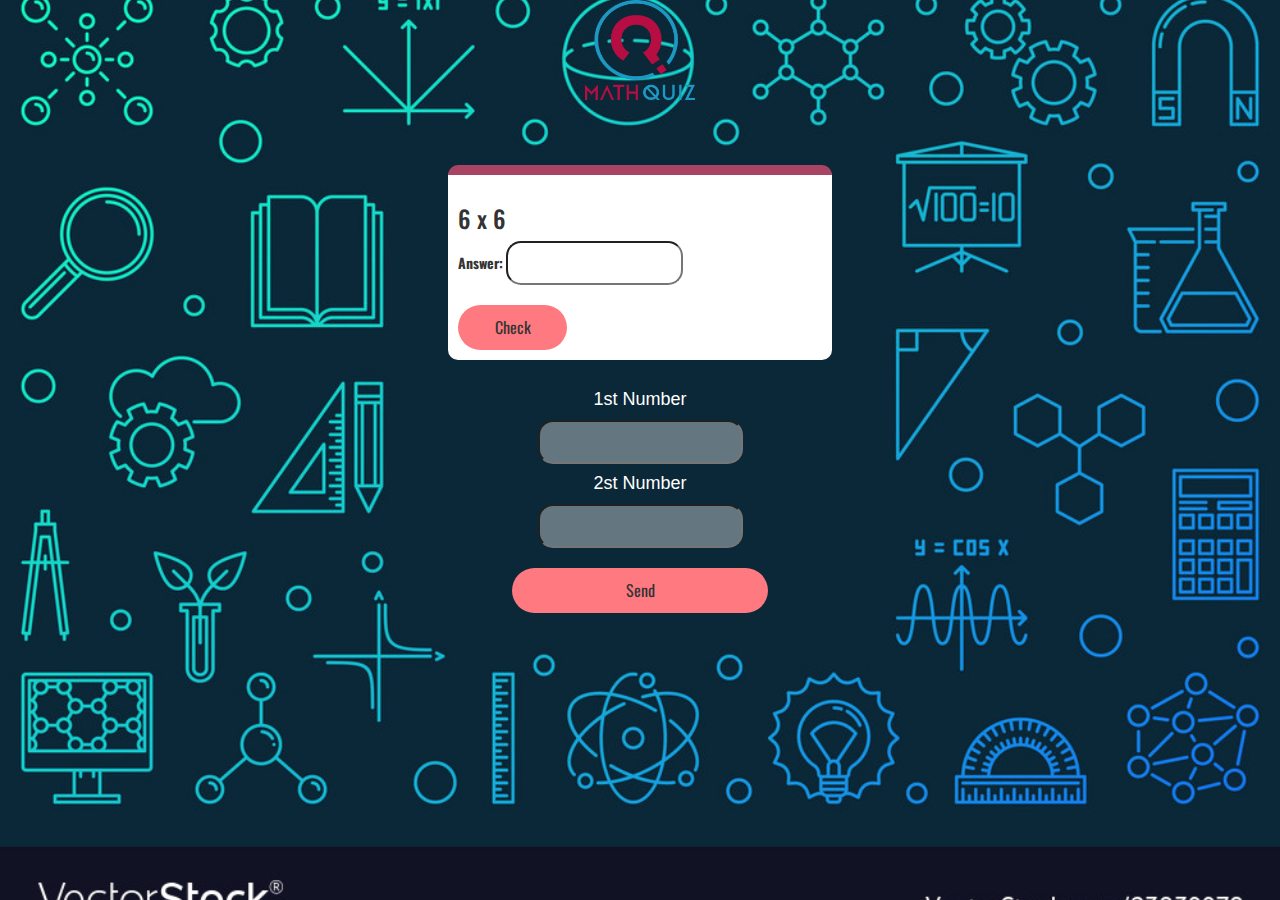
==== quiz.html @ f1cbb022 "Add files via upload" ====
<html>
<head>
	<title>Math Quiz</title>

<meta name="viewport" content="width=device-width, initial-scale=1">
<link rel="stylesheet" href="https://maxcdn.bootstrapcdn.com/bootstrap/3.4.0/css/bootstrap.min.css">
<script src="https://ajax.googleapis.com/ajax/libs/jquery/3.4.1/jquery.min.js"></script>
<script src="https://maxcdn.bootstrapcdn.com/bootstrap/3.4.0/js/bootstrap.min.js"></script>

<link rel="stylesheet" type="text/css" href="vd.css">

<link rel="preconnect" href="https://fonts.googleapis.com">
<link rel="preconnect" href="https://fonts.gstatic.com" crossorigin>
<link href="https://fonts.googleapis.com/css2?family=Oswald:wght@400;500;600&display=swap" rel="stylesheet">

<script src="quiz.js"></script>
</head>
<body>
<center>
	
    <img src="logo.png" width="110px" height="100px">
	<br><br>

	<h4 id="player1_name" style="color: white;"></h4> <span id="player1_score" style="color: white;"></span>
	<h4 id="player2_name" style="color: white;"></h4> <span id="player2_score" style="color: white;"></span>
	<br><br>

	<div id="output" class="col-lg-6" style="width: 30%;">
	<h3 id="question">6 x 6</h3>
	<label>Answer:</label> <input type="text" id="answer">
	<br>
	<br>
	<button id="Check">Check</button>
	</div>
	<br>

	<h4 style="color: white;">1st Number</h4>
	<input type="text">
	<br>
	<h4 style="color: white;">2st Number</h4>
	<input type="text">
	<br><br>

	<button id="send" style="width: 20%;">Send</button>

</center>
</body>
</html>
---- vd.css ----
body
{
	background-image: url("background3.jpg");
    background-position: center;
    background-size: cover;
}

div
{
		background: rgba(213, 166, 166, 0.447);
		padding: 5px;
		float: none;
		border-radius: 15px;
		font-family: 'Oswald', sans-serif;
		width: 30%;
}


#player1_name , #player2_name
{
	display: inline-block;
	margin-left: 20px;
	
}
#word
{
	width: 60%;
}
#word_display
{
	letter-spacing: 5px;
}
#output
{
background: white;
border-radius: 10px;
border-top: 10px solid #AA4465;
padding: 10px;
float: none;
text-align: left;
}
input
{
	display: inline-block;
	
	background: rgba(255, 255, 255, 0.363);
		padding: 10px;
		float: none;
		border-radius: 15px;
		;
		
}
button
{
	border-radius: 50px;
	background-color: rgb(255, 121, 128);
	border: 0cm;
	height: 5%;
	text-align: center;
	text-decoration: solid;
	width: 30%;
	font-size: medium;
	font-family: 'Oswald', sans-serif;
}
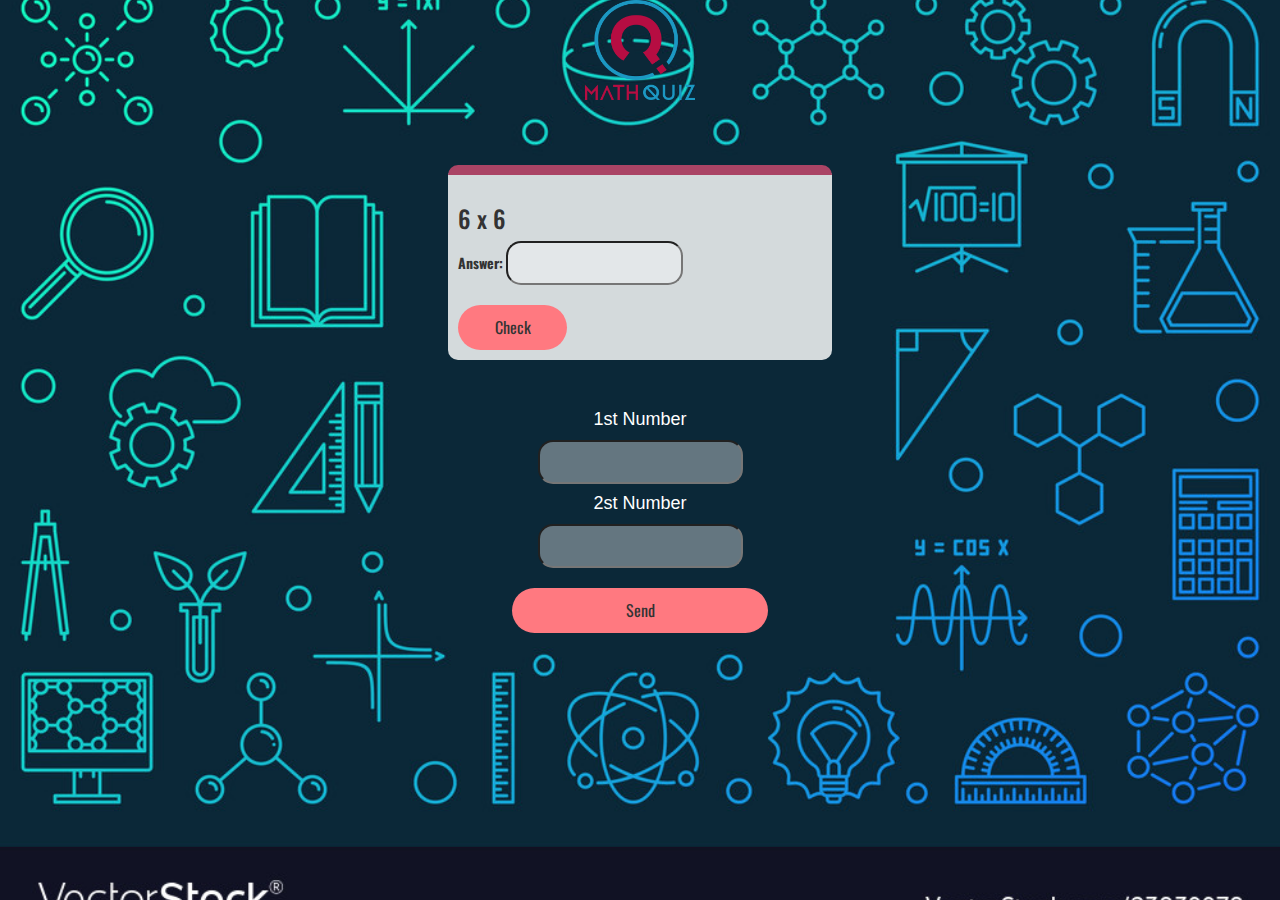
==== commit 104b1136: "Add files via upload" ====
--- a/quiz.html
+++ b/quiz.html
@@ -25,14 +25,14 @@
 	<h4 id="player2_name" style="color: white;"></h4> <span id="player2_score" style="color: white;"></span>
 	<br><br>
 
-	<div id="output" class="col-lg-6" style="width: 30%;">
+	<div id="output"  style="width: 30%;">
 	<h3 id="question">6 x 6</h3>
 	<label>Answer:</label> <input type="text" id="answer">
 	<br>
 	<br>
 	<button id="Check">Check</button>
 	</div>
-	<br>
+	<br><br>
 
 	<h4 style="color: white;">1st Number</h4>
 	<input type="text">
--- a/vd.css
+++ b/vd.css
@@ -7,7 +7,7 @@
 
 div
 {
-		background: rgba(213, 166, 166, 0.447);
+		background: rgba(213, 166, 166, 0.614);
 		padding: 5px;
 		float: none;
 		border-radius: 15px;
@@ -32,7 +32,7 @@
 }
 #output
 {
-background: white;
+background: rgba(255, 255, 255, 0.829);
 border-radius: 10px;
 border-top: 10px solid #AA4465;
 padding: 10px;
@@ -41,13 +41,11 @@
 }
 input
 {
-	display: inline-block;
-	
-	background: rgba(255, 255, 255, 0.363);
+	    display: inline-block;
+	    background: rgba(255, 255, 255, 0.363);
 		padding: 10px;
 		float: none;
 		border-radius: 15px;
-		;
 		
 }
 button
@@ -62,3 +60,8 @@
 	font-size: medium;
 	font-family: 'Oswald', sans-serif;
 }
+
+#wee
+{
+	width: 600px
+}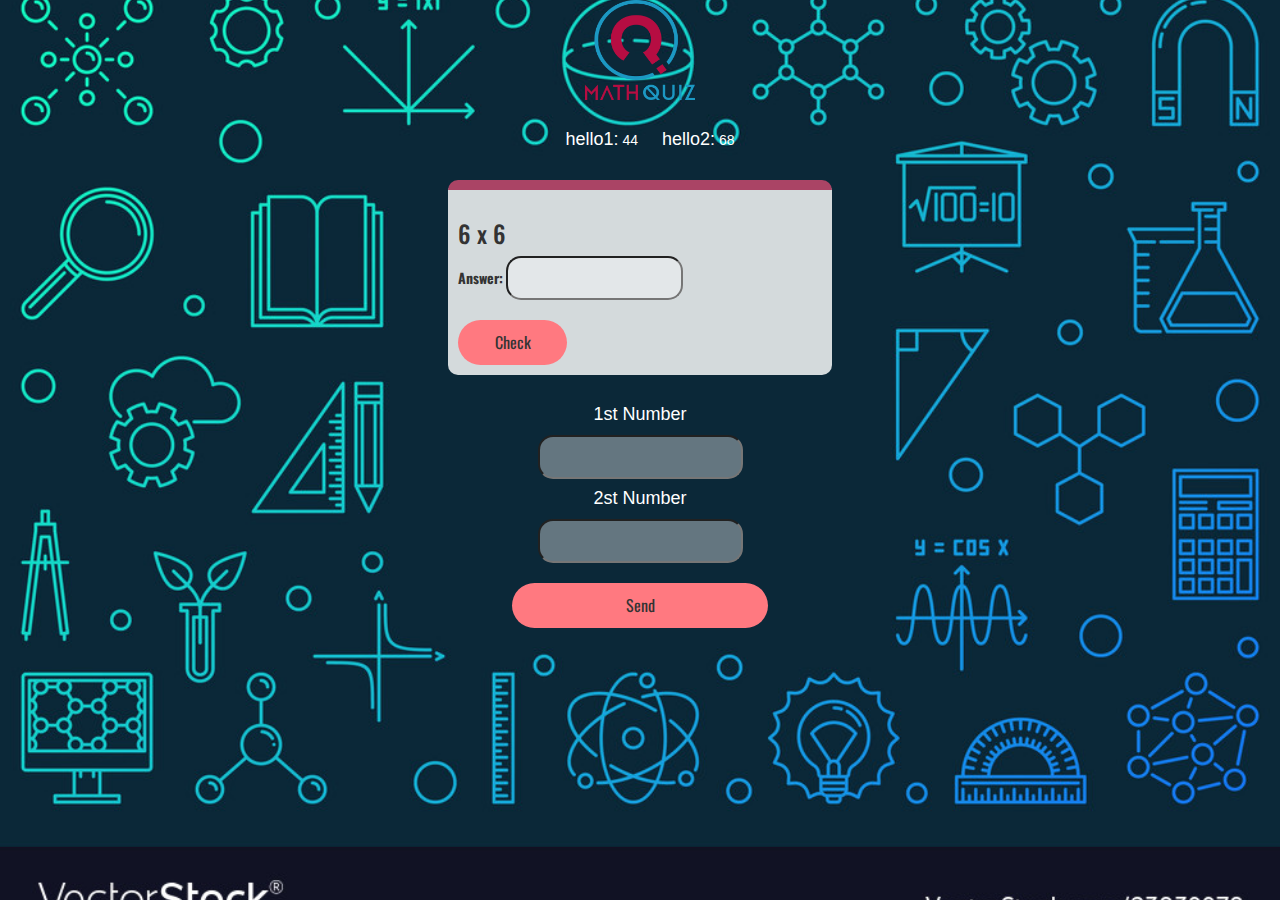
==== commit 4537e999: "Add files via upload" ====
--- a/quiz.html
+++ b/quiz.html
@@ -21,8 +21,8 @@
     <img src="logo.png" width="110px" height="100px">
 	<br><br>
 
-	<h4 id="player1_name" style="color: white;"></h4> <span id="player1_score" style="color: white;"></span>
-	<h4 id="player2_name" style="color: white;"></h4> <span id="player2_score" style="color: white;"></span>
+	<h4 id="player1_name" style="color: white;">hello1:</h4> <span id="player1_score" style="color: white;">44</span>
+	<h4 id="player2_name" style="color: white;">hello2:</h4> <span id="player2_score" style="color: white;">68</span>
 	<br><br>
 
 	<div id="output"  style="width: 30%;">
@@ -32,7 +32,7 @@
 	<br>
 	<button id="Check">Check</button>
 	</div>
-	<br><br>
+	<br>
 
 	<h4 style="color: white;">1st Number</h4>
 	<input type="text">
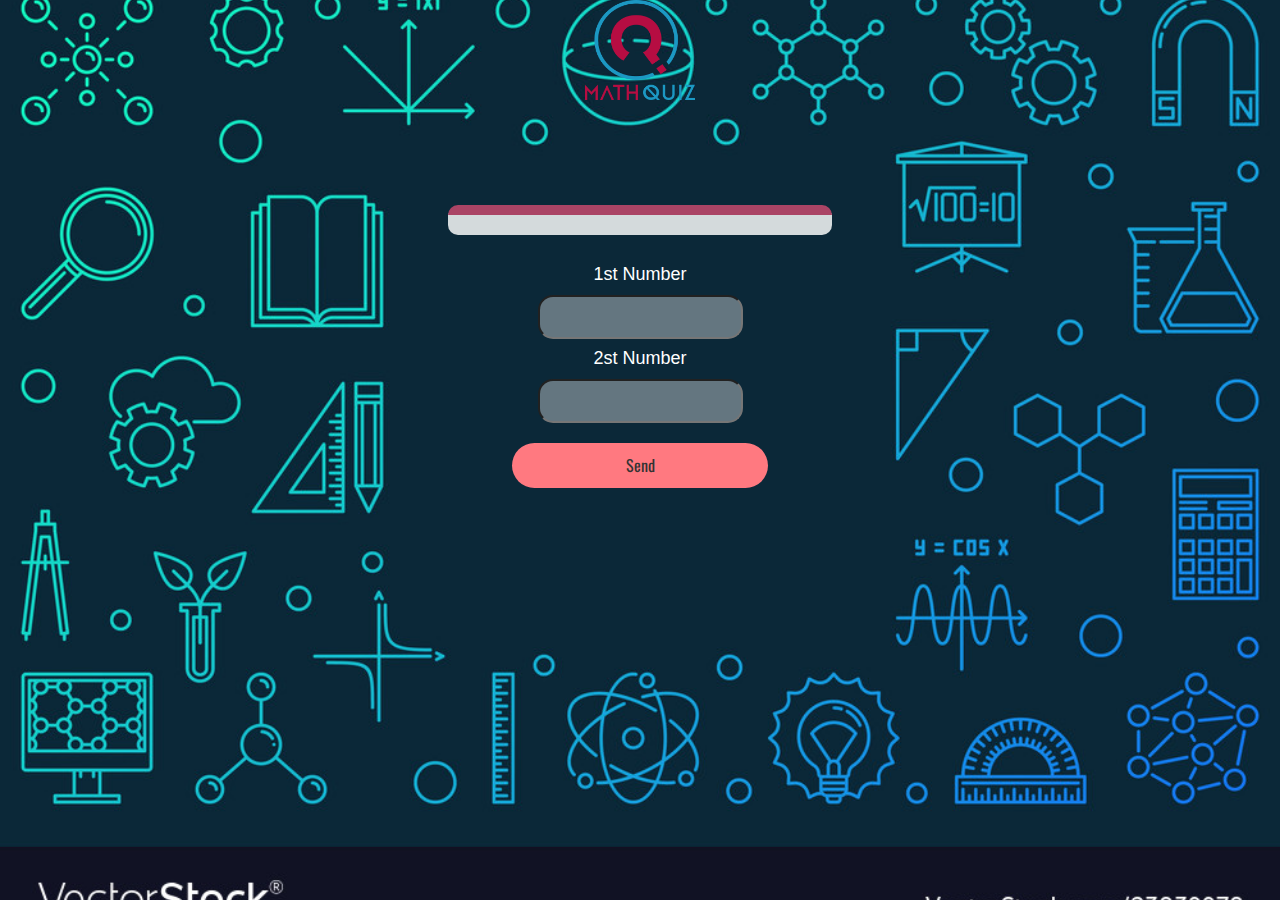
==== commit 388d4269: "Add files via upload" ====
--- a/quiz.html
+++ b/quiz.html
@@ -21,27 +21,28 @@
     <img src="logo.png" width="110px" height="100px">
 	<br><br>
 
-	<h4 id="player1_name" style="color: white;">hello1:</h4> <span id="player1_score" style="color: white;">44</span>
-	<h4 id="player2_name" style="color: white;">hello2:</h4> <span id="player2_score" style="color: white;">68</span>
+	<h4 id="player1_name" style="color: white;"></h4> <span id="player1_score" style="color: white;"></span>
+	<h4 id="player2_name" style="color: white;"></h4> <span id="player2_score" style="color: white;"></span>
+	<br>
+<span id="turn" style="color: white;">
+	
+</span>
+<br>
+<br>
+	
+	<br>
+<div id="output" style="width: 30%;">
+
+</div>
+<br>
+	<h4 style="color: white;">1st Number</h4>
+	<input type="text" id="number1">
+	<br>
+	<h4 style="color: white;">2st Number</h4>
+	<input type="text" id="number2">
 	<br><br>
 
-	<div id="output"  style="width: 30%;">
-	<h3 id="question">6 x 6</h3>
-	<label>Answer:</label> <input type="text" id="answer">
-	<br>
-	<br>
-	<button id="Check">Check</button>
-	</div>
-	<br>
-
-	<h4 style="color: white;">1st Number</h4>
-	<input type="text">
-	<br>
-	<h4 style="color: white;">2st Number</h4>
-	<input type="text">
-	<br><br>
-
-	<button id="send" style="width: 20%;">Send</button>
+	<button id="send" style="width: 20%;" onclick="send()">Send</button>
 
 </center>
 </body>
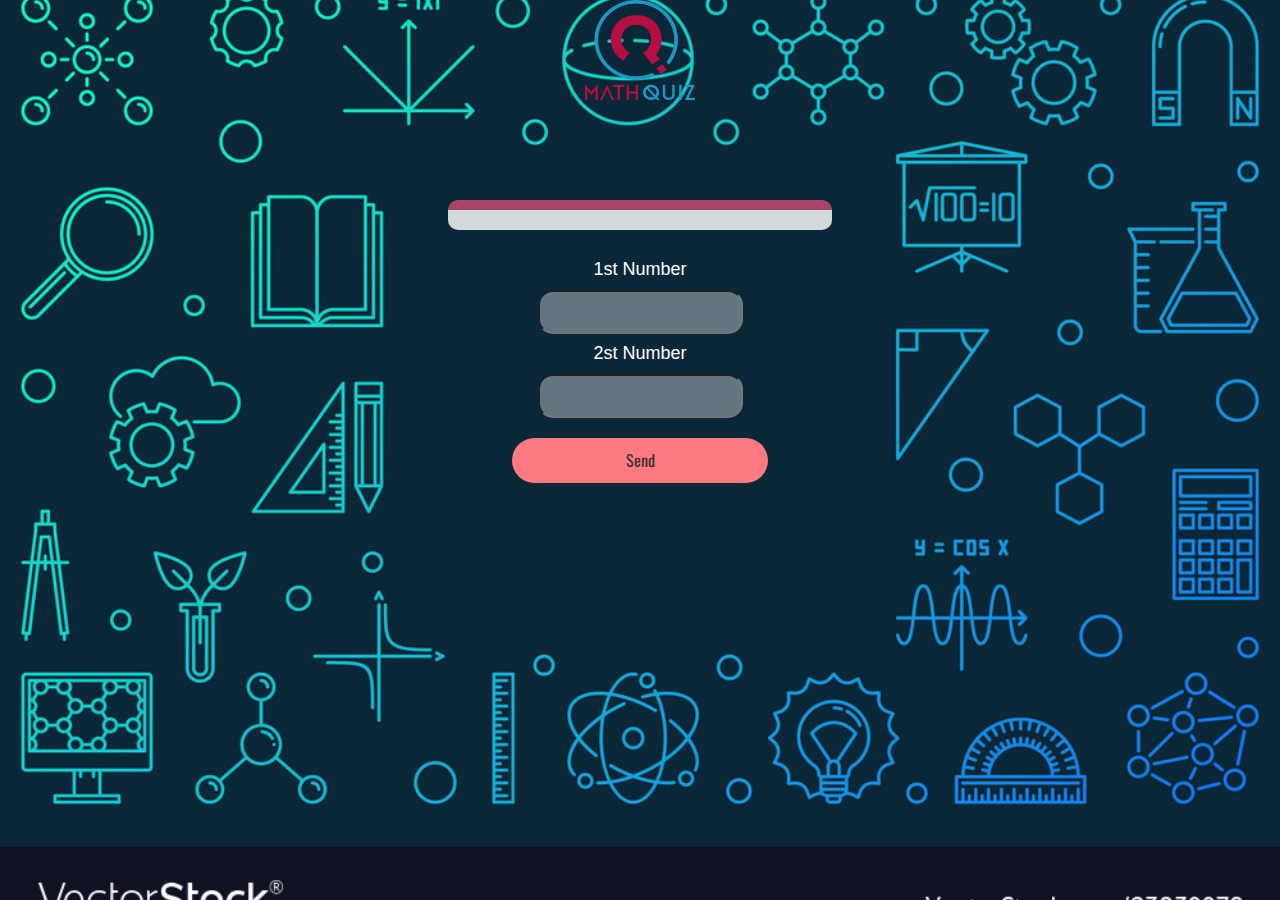
==== commit 78d08aaa: "Add files via upload" ====
--- a/quiz.html
+++ b/quiz.html
@@ -21,14 +21,13 @@
     <img src="logo.png" width="110px" height="100px">
 	<br><br>
 
-	<h4 id="player1_name" style="color: white;"></h4> <span id="player1_score" style="color: white;"></span>
-	<h4 id="player2_name" style="color: white;"></h4> <span id="player2_score" style="color: white;"></span>
+	<span class="pl" id="pl1" style="color: white;"></span><span id="player1_score" style="color: white;"></span>
+	<span class="pl" id="pl2" style="color: white;"></span><span id="player2_score" style="color: white;"></span>
 	<br>
-<span id="turn" style="color: white;">
-	
-</span>
+<span id="player_question" style="color: white;"></span><br>
+<span id="player_answer" style="color: white;"></span>
 <br>
-<br>
+
 	
 	<br>
 <div id="output" style="width: 30%;">
--- a/vd.css
+++ b/vd.css
@@ -64,4 +64,8 @@
 #wee
 {
 	width: 600px
+}
+#pl
+{
+	font-size: 110px;
 }